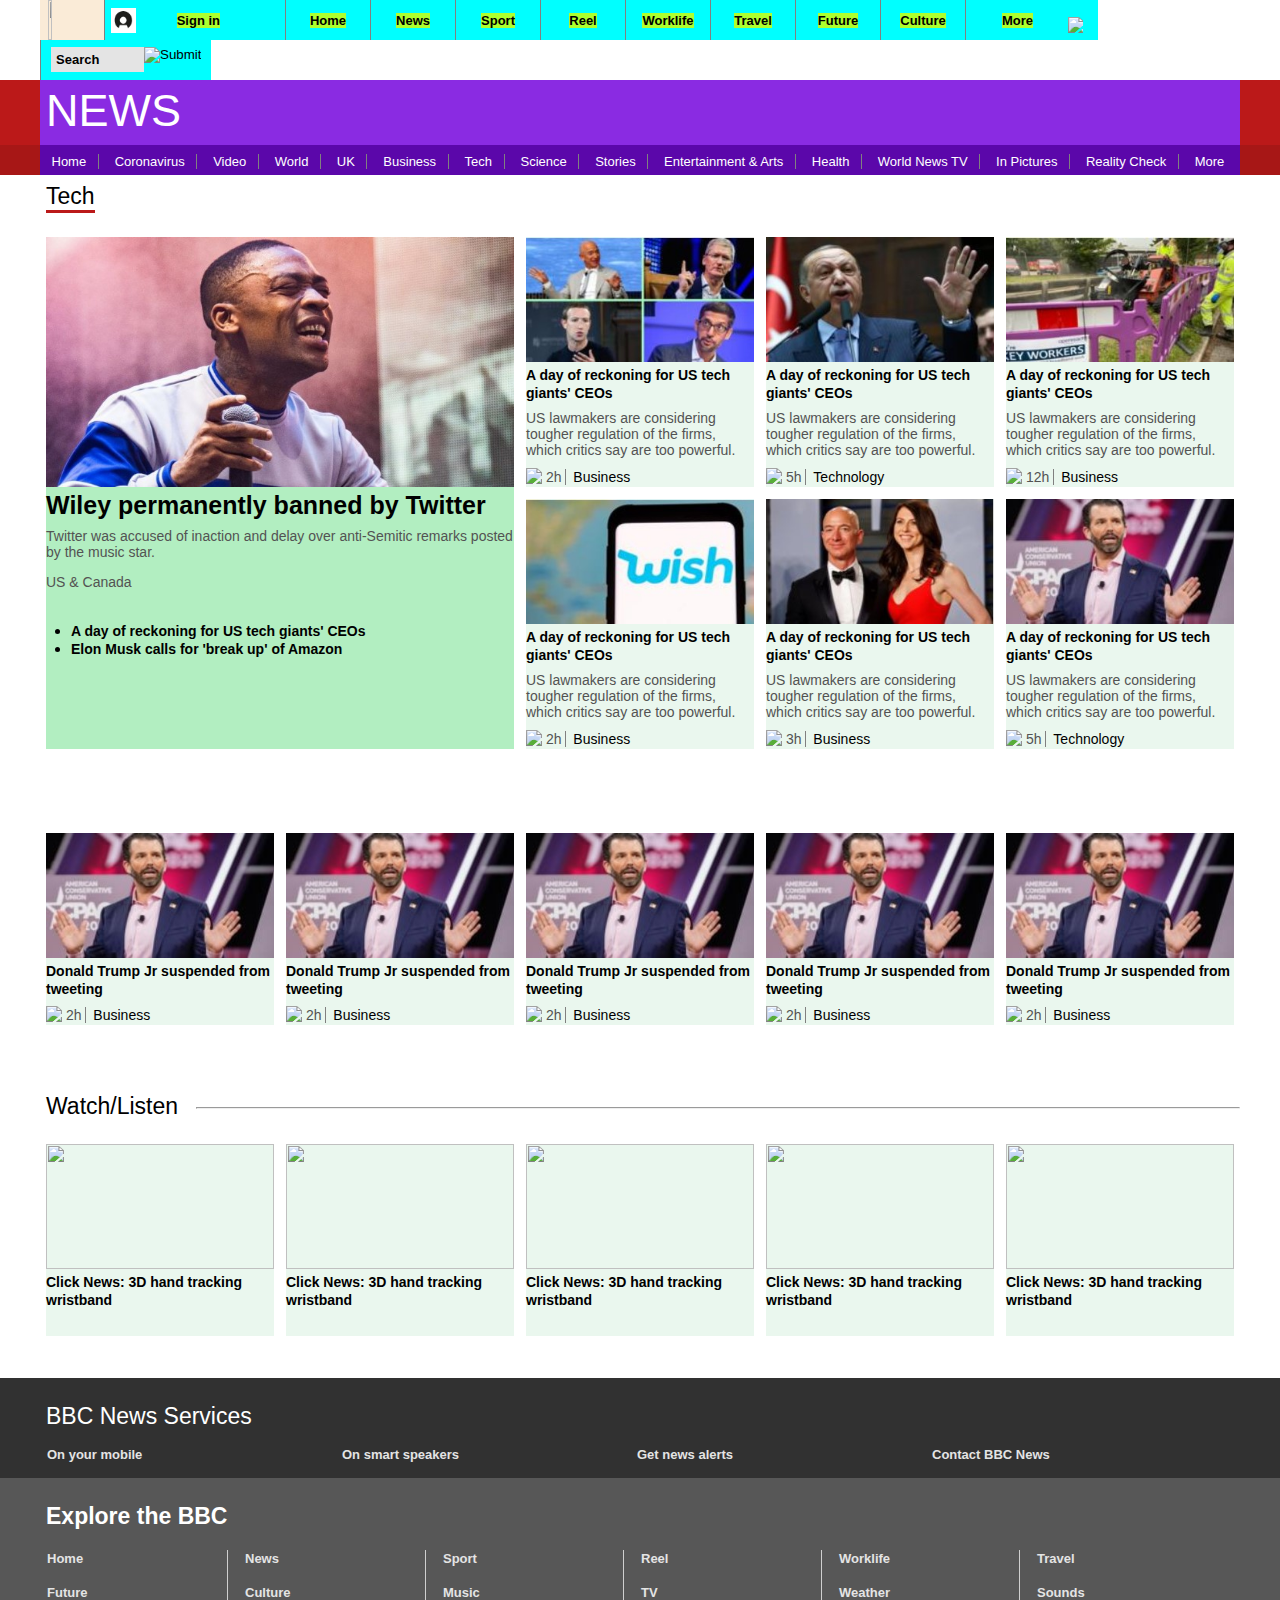
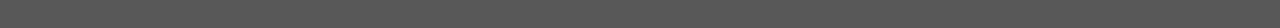
==== index.html @ a93b85fe "REFACTOR: External CSSs" ====
<!DOCTYPE html>
<html>

<head>
    <title>Technology - BBC News</title>
  <link rel="stylesheet" href="global.css">
  <link rel="stylesheet" href="header-bar.css">
  <link rel="stylesheet" href="menu-bar.css">
  <link rel="stylesheet" href="main-content.css">
  <link rel="stylesheet" href="footer.css">

</head>

<body>
    <!-- HEAD BAR -->
    <div id="headbar">
        <img id="logo" src="images/logo-bbc.png">

        <div id="sign-in" class="headbar-section">
            <img id="sign-in-logo" src="images/sign-in-logo.PNG">
            <span id="sign-in-text" class="headbar-text">Sign in</span>
        </div>

        <div class="headbar-section">
            <span class="headbar-text">Home</span>
        </div>
        <div class="headbar-section">
            <span class="headbar-text">News</span>
        </div>
        <div class="headbar-section">
            <span class="headbar-text">Sport</span>
        </div>
        <div class="headbar-section">
            <span class="headbar-text">Reel</span>
        </div>
        <div class="headbar-section">
            <span class="headbar-text">Worklife</span>
        </div>
        <div class="headbar-section">
            <span class="headbar-text">Travel</span>
        </div>
        <div class="headbar-section">
            <span class="headbar-text">Future</span>
        </div>
        <div class="headbar-section">
            <span class="headbar-text">Culture</span>
        </div>
        <div class="headbar-section" id="more-section">
            <span class="headbar-text" id="more-text">More</span>
            <img id="more-icon" src="images/more-icon.jpg">
        </div>
        <div class="headbar-section" id="search-section">
            <input id="search-box" type="text" value="Search">
            <input type="image" id="search-icon" src="images/search-icon.jpg">
        </div>
    </div>
    <!-- END OF HEAD BAR -->

    <!-- clear when start a new section below  -->
    <div class="clear"></div>

    <!-- MENU BAR -->
    <div class="menu-bar-container">
        <div class="menu-bar">
            <h1>NEWS</h1>
        </div>
    </div>

    <!-- clear when start a new section below  -->
    <div class="clear"></div>

    <div class="menu-bar-container menu-bar-2-container">
        <div class="menu-bar menu-bar-2">
            <a href="#">Home</a>
            <a href="#">Coronavirus</a>
            <a href="#">Video</a>
            <a href="#">World</a>
            <a href="#">UK</a>
            <a href="#">Business</a>
            <a href="#">Tech</a>
            <a href="#">Science</a>
            <a href="#">Stories</a>
            <a href="#">Entertainment & Arts</a>
            <a href="#">Health</a>
            <a href="#">World News TV</a>
            <a href="#">In Pictures</a>
            <a href="#">Reality Check</a>

            <a id="more-text-menu" href="#">More</a>

        </div>
    </div>
    <!-- END OF MENU BAR -->

    <!-- clear when start a new section below  -->
    <div class="clear"></div>

    <!-- MAIN CONTENT -->
    <div id="main-content-container">
        <h2 id="tech">Tech</h2>
        <br>
        <div class="big-article">
            <div class="big-article-img">
                <img src="images/big-article.jpg" width="100%" height="250px">
                <a href="">Wiley permanently banned by Twitter</a>
                <p>Twitter was accused of inaction and delay over anti-Semitic remarks posted by the music star.</p>
                <p>US & Canada</p>
                <br>
                <ul>
                    <li><a class="small-link" href="">A day of reckoning for US tech giants' CEOs</a></li>
                    <li><a class="small-link" href="">Elon Musk calls for 'break up' of Amazon</a></li>
                </ul>
            </div>
        </div>
        <div class="small-article">
            <img class="small-article-img" src="images/article1.jpg" alt="" width="100%" height="125px">
            <a href="">A day of reckoning for US tech giants' CEOs</a>
            <p>US lawmakers are considering tougher regulation of the firms, which critics say are too powerful.</p>
            <p class="article-bottom"><img src="images/clock.jpg"> 2h <a href="">Business</a></p>
        </div>
        <div class="small-article">
            <img class="small-article-img" src="images/article2.jpg" alt="" width="100%" height="125px">
            <a href="">A day of reckoning for US tech giants' CEOs</a>
            <p>US lawmakers are considering tougher regulation of the firms, which critics say are too powerful.</p>
            <p class="article-bottom"><img src="images/clock.jpg"> 5h <a href="">Technology</a></p>

        </div>
        <div class="small-article">
            <img class="small-article-img" src="images/article3.jpg" alt="" width="100%" height="125px">
            <a href="">A day of reckoning for US tech giants' CEOs</a>
            <p>US lawmakers are considering tougher regulation of the firms, which critics say are too powerful.</p>
            <p class="article-bottom"><img src="images/clock.jpg"> 12h <a href="">Business</a></p>

        </div>
        <div class="small-article">
            <img class="small-article-img" src="images/article4.jpg" alt="" width="100%" height="125px">
            <a href="">A day of reckoning for US tech giants' CEOs</a>
            <p>US lawmakers are considering tougher regulation of the firms, which critics say are too powerful.</p>
            <p class="article-bottom"><img src="images/clock.jpg"> 2h <a href="">Business</a></p>

        </div>
        <div class="small-article">
            <img class="small-article-img" src="images/article5.jpg" alt="" width="100%" height="125px">
            <a href="">A day of reckoning for US tech giants' CEOs</a>
            <p>US lawmakers are considering tougher regulation of the firms, which critics say are too powerful.</p>
            <p class="article-bottom"><img src="images/clock.jpg"> 3h <a href="">Business</a></p>

        </div>
        <div class="small-article">
            <img class="small-article-img" src="images/article6.jpg" alt="" width="100%" height="125px">
            <a href="">A day of reckoning for US tech giants' CEOs</a>
            <p>US lawmakers are considering tougher regulation of the firms, which critics say are too powerful.</p>
            <p class="article-bottom"><img src="images/clock.jpg"> 5h <a href="">Technology</a></p>

        </div>
        <div class="clear"></div>

        <br><br><br><br>

        <div class="small-article no-description">
            <img class="small-article-img" src="images/article6.jpg" alt="" width="100%" height="125px">
            <a href="">Donald Trump Jr suspended from tweeting</a>
            <p class="article-bottom"><img src="images/clock.jpg"> 2h <a href="">Business</a></p>

        </div>
        <div class="small-article no-description">
            <img class="small-article-img" src="images/article6.jpg" alt="" width="100%" height="125px">
            <a href="">Donald Trump Jr suspended from tweeting</a>
            <p class="article-bottom"><img src="images/clock.jpg"> 2h <a href="">Business</a></p>

        </div>
        <div class="small-article no-description">
            <img class="small-article-img" src="images/article6.jpg" alt="" width="100%" height="125px">
            <a href="">Donald Trump Jr suspended from tweeting</a>

            <p class="article-bottom"><img src="images/clock.jpg"> 2h <a href="">Business</a></p>

        </div>
        <div class="small-article no-description">
            <img class="small-article-img" src="images/article6.jpg" alt="" width="100%" height="125px">
            <a href="">Donald Trump Jr suspended from tweeting</a>

            <p class="article-bottom"><img src="images/clock.jpg"> 2h <a href="">Business</a></p>

        </div>
        <div class="small-article no-description">
            <img class="small-article-img" src="images/article6.jpg" alt="" width="100%" height="125px">
            <a href="">Donald Trump Jr suspended from tweeting</a>

            <p class="article-bottom"><img src="images/clock.jpg"> 2h <a href="">Business</a></p>
        </div>

        <div class="clear"></div>
        <br><br><br>
        <h2 id="watch">Watch/Listen</h2>
        <hr>
        <div class="clear"></div>
        <br>

        <div class="small-article no-description">
            <img class="small-article-img" src="images/video.jpg" alt="" width="100%" height="125px">
            <a href=""> Click News: 3D hand tracking wristband</a>
        </div>
        <div class="small-article no-description">
            <img class="small-article-img" src="images/video.jpg" alt="" width="100%" height="125px">
            <a href=""> Click News: 3D hand tracking wristband</a>
        </div>
        <div class="small-article no-description">
            <img class="small-article-img" src="images/video.jpg" alt="" width="100%" height="125px">
            <a href=""> Click News: 3D hand tracking wristband</a>
        </div>
        <div class="small-article no-description">
            <img class="small-article-img" src="images/video.jpg" alt="" width="100%" height="125px">
            <a href=""> Click News: 3D hand tracking wristband</a>
        </div>
        <div class="small-article no-description">
            <img class="small-article-img" src="images/video.jpg" alt="" width="100%" height="125px">
            <a href=""> Click News: 3D hand tracking wristband</a>
        </div>
    </div>
    <!-- END OF MAIN CONTENT -->

    <div class="clear"></div>
    <br><br>

    <!-- FOOTER -->
    <div id="footer-container">
        <div id="footer-1-container">
            <div class="footer">
                <h2>BBC News Services</h2>
                <div class="footer-1-link-container">
                    <a class="footer-link" href="">On your mobile</a>
                </div>
                <div class="footer-1-link-container">
                    <a class="footer-link" href="">On smart speakers</a>
                </div>
                <div class="footer-1-link-container">
                    <a class="footer-link" href="">Get news alerts</a>
                </div>
                <div class="footer-1-link-container">
                    <a class="footer-link" href="">Contact BBC News</a>
                </div>
            </div>
        </div>
        <div id="footer-2-container">
            <div class="footer">
                <h2><b>Explore the BBC</b></h2>
                <div class="footer-2-link-container first">
                    <p><a href="" class="footer-link">Home</a></p>
                    <br>
                    <p><a href="" class="footer-link">Future</a></p>
                </div>
                <div class="footer-2-link-container">
                    <p><a href="" class="footer-link">News</a></p>
                    <br>
                    <p><a href="" class="footer-link">Culture</a></p>
                </div>
                <div class="footer-2-link-container">
                    <p><a href="" class="footer-link">Sport</a></p>
                    <br>
                    <p><a href="" class="footer-link">Music</a></p>
                </div>
                <div class="footer-2-link-container">
                    <p><a href="" class="footer-link">Reel</a></p>
                    <br>
                    <p><a href="" class="footer-link">TV</a></p>
                </div>
                <div class="footer-2-link-container">
                    <p><a href="" class="footer-link">Worklife</a></p>
                    <br>
                    <p><a href="" class="footer-link">Weather</a></p>
                </div>
                <div class="footer-2-link-container">
                    <p><a href="" class="footer-link">Travel</a></p>
                    <br>
                    <p><a href="" class="footer-link">Sounds</a></p>
                </div>
            </div>
        </div>
    </div>
    <!-- END OF FOOTER -->
</body>

</html>
---- global.css ----
body {
    background-color: white;
    margin: 0;
    padding: 0;
    font-family: Helvetica, Arial, sans-serif;
}

.clear {
    clear: both;
}


h2 {
    /* background-color: gold; */
    color: black;
    margin: 0;
    font-size: 23px;
    font-weight: normal;
    margin-left: 6px;
    padding-top: 8px;
}


a {
    color: black;
    font-weight: bold;
    text-decoration: none;
}

a:hover {
    color: rgb(0, 119, 255);
    text-decoration: underline;
}



p {
    color: rgb(83, 83, 83);
    font-size: 14px;
    width: auto;
    margin-top: 8px;
}

ul {
    margin: 0;
    padding-left: 25px;
}

li {
    color: black;
}

hr {
    margin-top: 22px;
}
---- header-bar.css ----
#headbar {
    /* give a fix width and magin 0 auto to center the div */
    /* background-color: red; */
    width: 1200px;
    height: 40px;
    margin: 0 auto;
}

#logo {
    background-color: antiquewhite;
    height: 100%;
    width: 4%;
    padding: 0 8px;
    float: left;
}

.headbar-section {
    background-color: aqua;
    float: left;
    height: 100%;
    width: 7%;
    border-left: 1px gray solid;

}

#more-section {
    width: 11%;
}

#search-section {
    width: auto;
}

span {
    background-color: greenyellow;
    /* center <span> inside <div> */
    display: table;
    margin: 0 auto;
}

.headbar-text {
    font-weight: bold;
    color: black;
    font-size: 13px;
    position: relative;
    top: 13px;
    /* text-align: center; */
}

#sign-in-text {
    margin-right: 65px;
}

#more-text {
    margin-right: 65px;
}

#sign-in-logo {
    width: 25px;
    margin: 8px 6px;
    float: left;
}

#more-icon {
    width: 15px;
    float: right;
    margin: 2px 15px;
}

#sign-in {
    position: relative;
    width: 15%;
}

#search-box {
    width: 83px;
    height: 15px;
    background-color: #E4E4E4;
    border: none;
    font-weight: bold;
    font-size: 13px;
    padding: 5px;
    margin: 7px 0 8px 10px;
}

#search-icon {
    height: 25px;
    margin: 7px 10px 0 0;
    float: right;
}
---- menu-bar.css ----
.menu-bar-container {
    background-color: #BB1919;
    height: 65px;
}

.menu-bar {
    background-color: blueviolet;
    width: 1200px;
    height: 100%;
    margin: 0 auto;
}

.menu-bar h1 {
    margin: 0;
    padding-top: 5px;
    padding-left: 6px;
    color: white;
    font-size: 45px;
    font-weight: normal;
}

.menu-bar-2-container {
    background-color: #A71716;
    height: 30px;
}

.menu-bar-2 {
    background-color: rgb(91, 7, 170);

}

.menu-bar-2 a {
    color: white;
    font-weight: normal;
    padding: 0px 11.5px;
    border-right: gray 1px solid;
    position: relative;
    top: 7px;
    font-size: 13px;
}

#more-text-menu {
    /* padding: 0 12px; */
    border-right: 0;
}

.menu-bar-2 a:hover {
    text-decoration: underline;
}
---- main-content.css ----
#main-content-container {
    /* background-color: rgb(206, 233, 196); */
    width: 1200px;
    height: auto;
    margin: 0 auto;
}

#tech {
    width: 49px;
    border-bottom: #BB1919 3px solid;

}

.big-article {
    background-color: rgb(178, 238, 193);
    height: 512px;
    width: 39%;
    float: left;
    border: white 6px solid;
}

.small-article {
    background-color: rgb(234, 247, 238);
    height: 250px;
    width: 19%;
    float: left;
    border: white 6px solid;
    position: relative;

}

.no-description {
    height: 192px;
}

.big-article a {
    font-size: 25px;
}

.small-article a {
    font-size: 14px;
}

.small-article p {
    margin-bottom: 0;
}

.article-bottom a {
    font-weight: normal;
    padding-left: 7px;
    border-left: gray 1px solid;
}

.article-bottom {
    margin-top: 0;
    padding: 0;
    position: absolute;
    bottom: 2px;
}

.article-bottom img {
    position: relative;
    height: 14px;
    top: 2px;
}

li .small-link {
    font-size: 14px;
}

#watch {
    width: 150px;
    float: left;
}
---- footer.css ----
#footer-1-container {
    background-color: rgb(49, 49, 49);
    height: 100px;
}

#footer-2-container {
    background-color: rgb(87, 87, 87);
    height: 150px;
}

#footer-container h2 {
   padding-top: 25px;
    color: #ffffff;
}

.footer {
    width: 1200px;
    margin: 0 auto;
}

.footer-link {
    color: #E4E4E4;
    font-size: 13px;
}

.footer-1-link-container {
    /* background-color: aqua; */
    width: 24%;
    /* height: 50px; */
    padding: 15px 0 15px 7px ;
    float: left;
}

.footer-2-link-container {
    /* background-color: #A71716; */
    width: 15%;
    margin-top:20px;
    padding-left: 17px ;
    float: left;
    border-left: rgb(207, 207, 207) 1px solid;
}

.first {
    border: none;
    padding-left: 7px ;

}

.footer-2-link-container p {
    padding: 0;
    margin: 0;
}
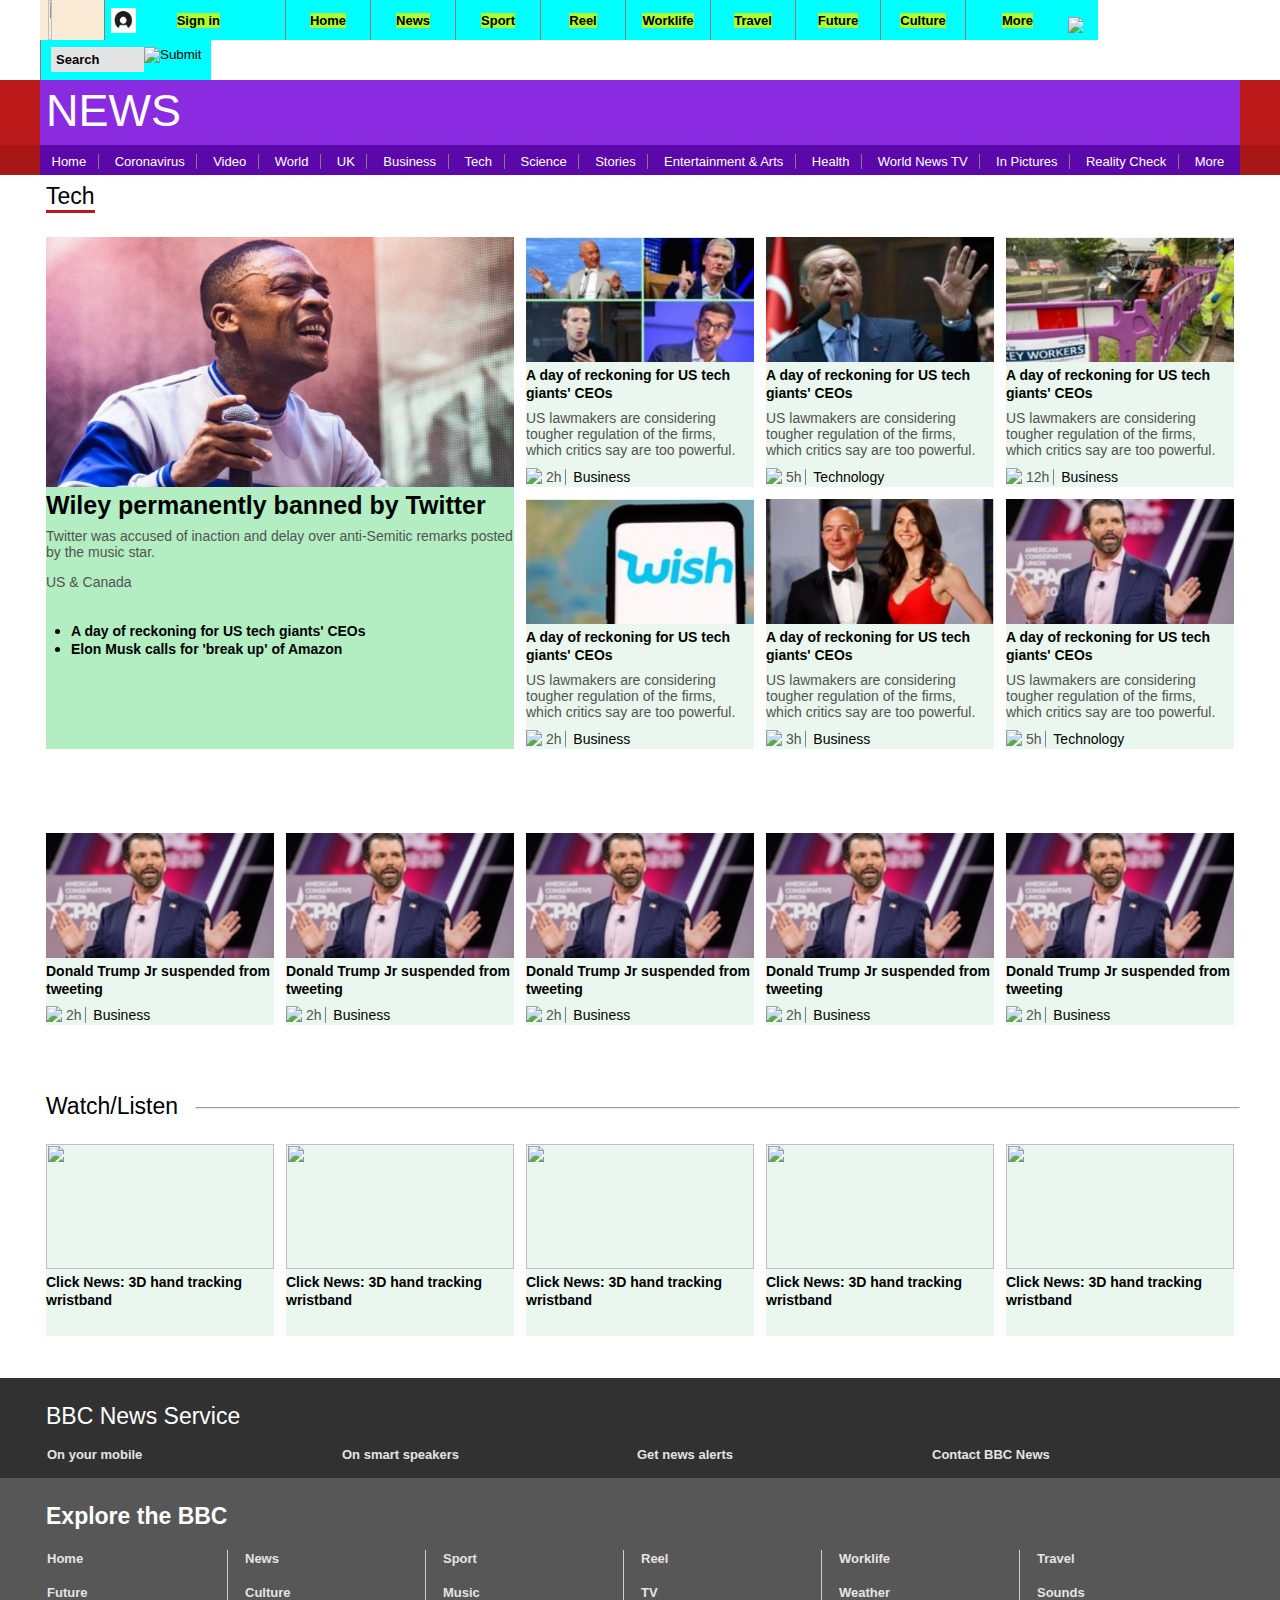
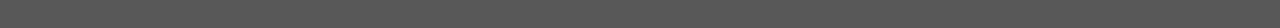
==== commit 36f9f77d: "FIX: footer width on mobile" ====
--- a/index.html
+++ b/index.html
@@ -227,7 +227,7 @@
     <div id="footer-container">
         <div id="footer-1-container">
             <div class="footer">
-                <h2>BBC News Services</h2>
+                <h2>BBC News Service</h2>
                 <div class="footer-1-link-container">
                     <a class="footer-link" href="">On your mobile</a>
                 </div>
--- a/footer.css
+++ b/footer.css
@@ -1,3 +1,7 @@
+#footer-container {
+    width: auto;
+}
+
 #footer-1-container {
     background-color: rgb(49, 49, 49);
     height: 100px;
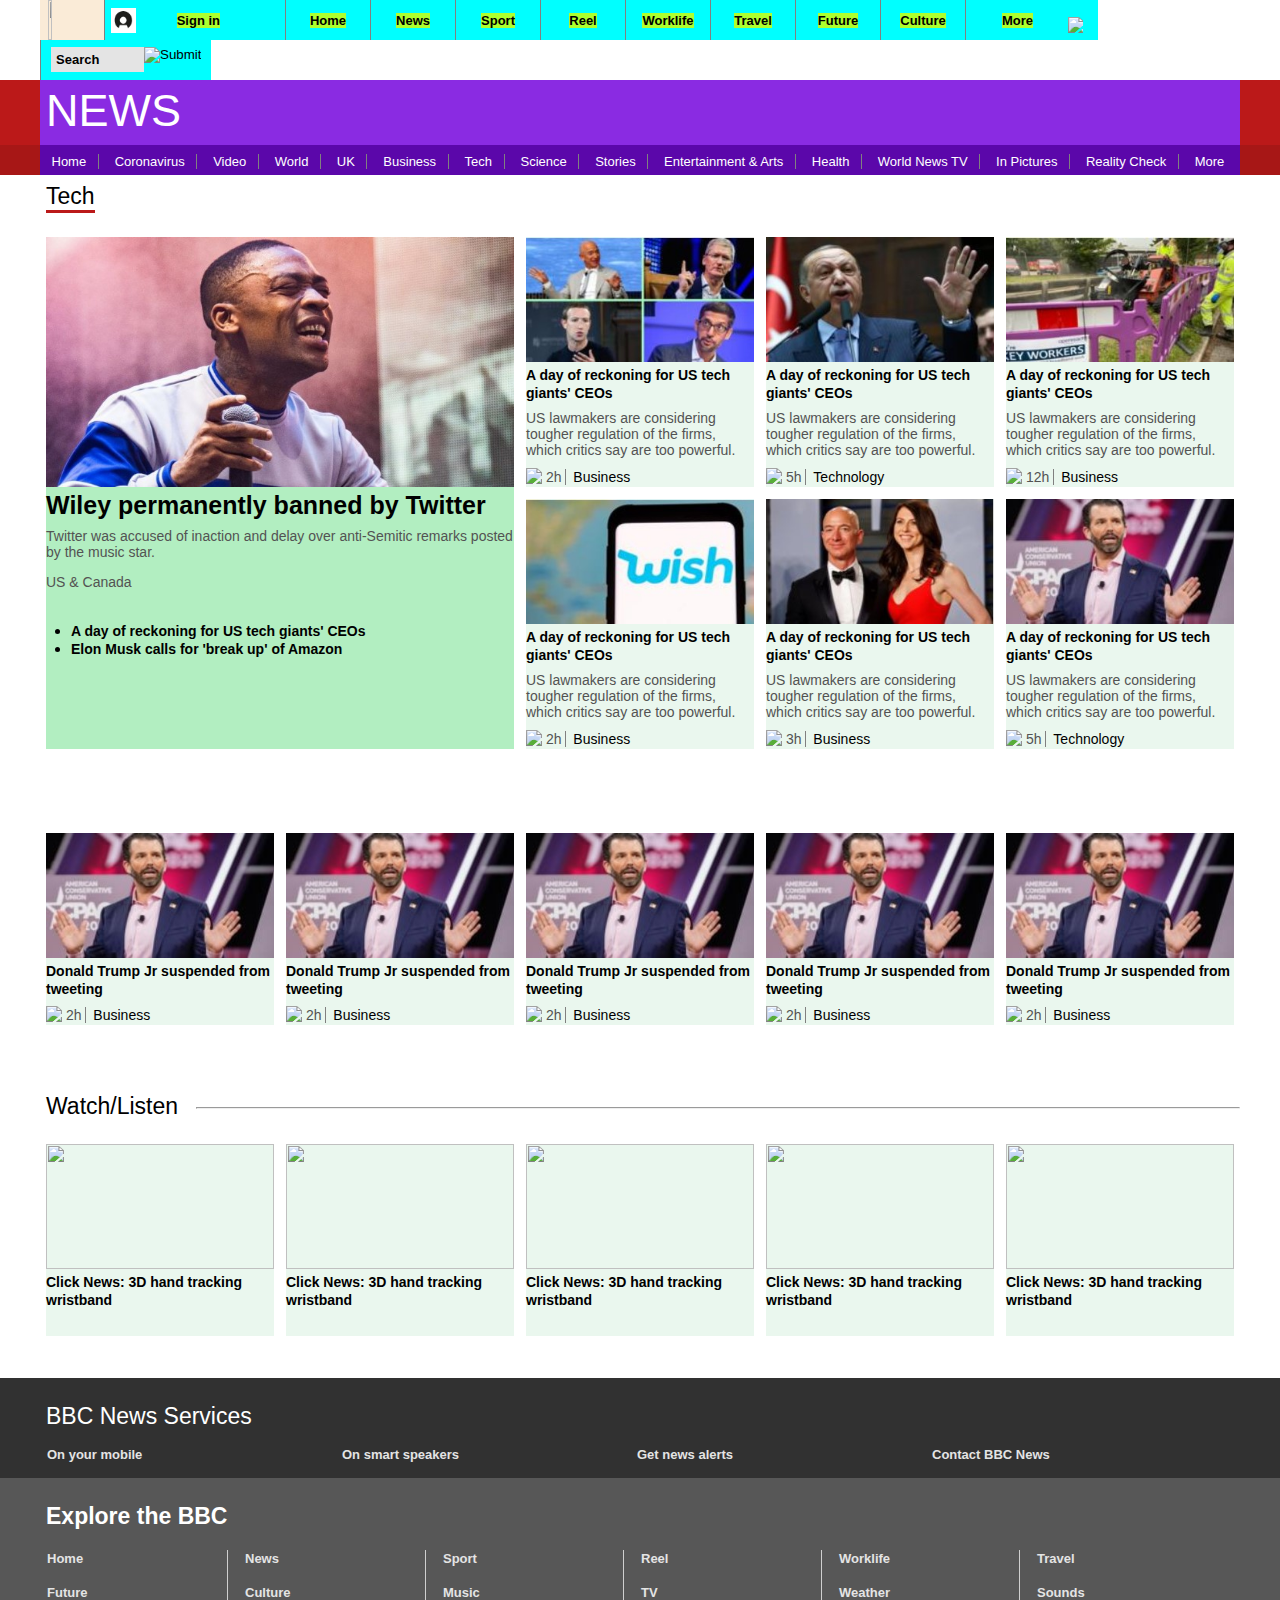
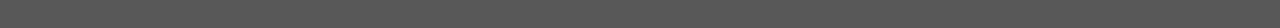
==== commit 576fc62b: "FIX: Footer width on mobile" ====
--- a/index.html
+++ b/index.html
@@ -227,7 +227,7 @@
     <div id="footer-container">
         <div id="footer-1-container">
             <div class="footer">
-                <h2>BBC News Service</h2>
+                <h2>BBC News Services</h2>
                 <div class="footer-1-link-container">
                     <a class="footer-link" href="">On your mobile</a>
                 </div>
--- a/footer.css
+++ b/footer.css
@@ -1,5 +1,5 @@
 #footer-container {
-    width: auto;
+    width: 100%;
 }
 
 #footer-1-container {
